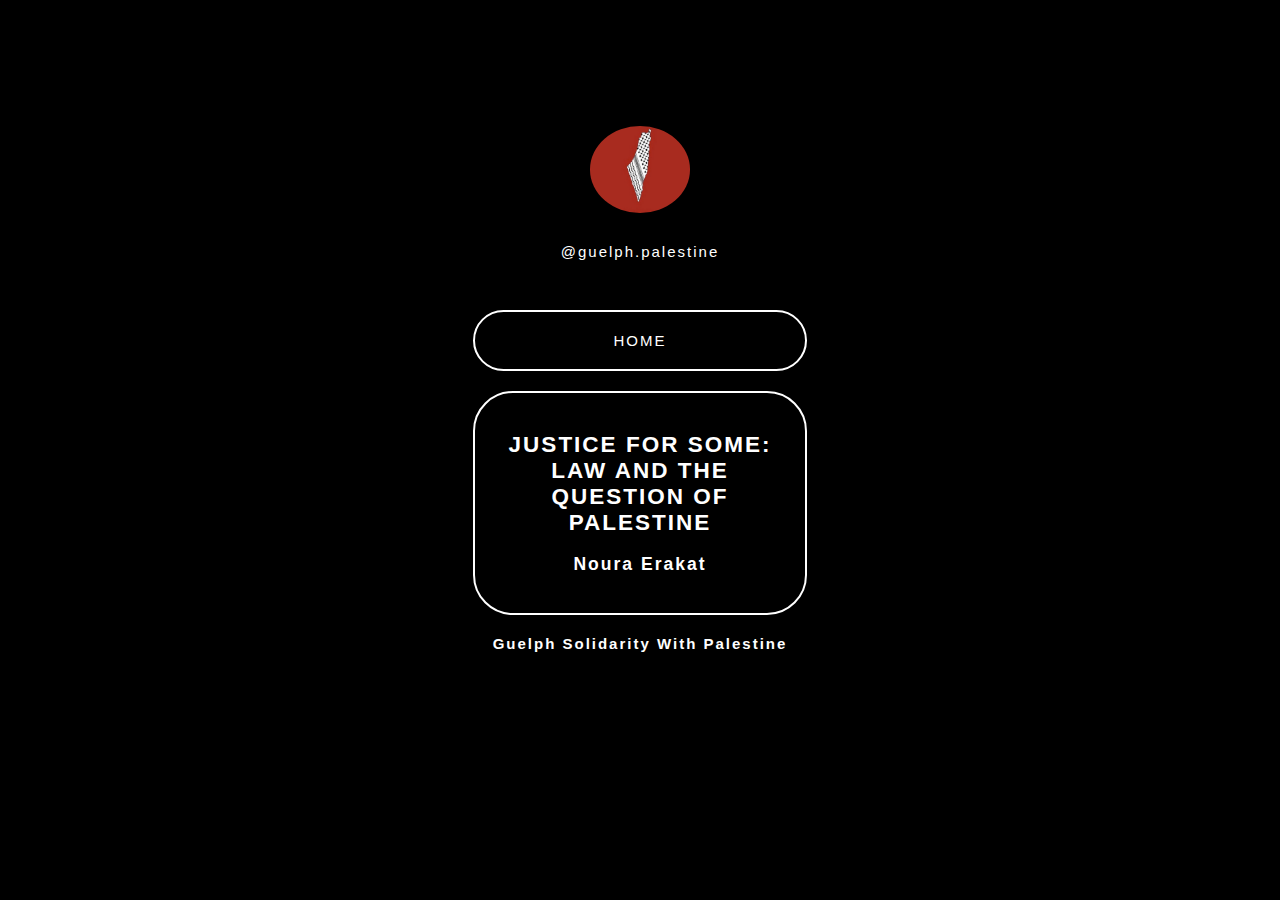
==== links/books.html @ 3a923e6b "book pop out" ====
<html lang="en">
<head>
    <meta charset="UTF-8">
    <meta http-equiv="X-UA-Compatible" content="IE=edge">
    <meta name="viewport" content="width=device-width, initial-scale=1.0">
    <link rel="stylesheet" href="styles.css">
    <title>BOOKS</title>
</head>
<body>
    
    <!-- Profile Pic -->
    <a href="../index.html">
        <img src="../assets/profile.png" alt="" style="border-radius: 50%;" class="profile-picture">

    </a>
    
    <!-- Profile Name -->

    <div class="profile-name">@guelph.palestine</div>

    <!-- Links -->
    <a href="../index.html" class="links">HOME</a>
    
    <!-- Books -->
   
    <a href="https://www.chapters.indigo.ca/en-ca/books/justice-for-some-law-and/9781503613577-item.html?ikwid=palestine&ikwsec=Home&ikwidx=4#algoliaQueryId=498419552d0169fbcd791789e0f593c8" target="_blank" class="links">
        <h2>JUSTICE FOR SOME: LAW AND THE QUESTION OF PALESTINE</h2>
        <h3>Noura Erakat</h3>
    </a>
    <!-- <div class="outer-wrapper">
        <div class="frame">
            <div class="desc">
                <h2>JUSTICE FOR SOME: LAW AND THE QUESTION OF PALESTINE</h2>
                <h3>Noura Erakat</h3>
            </div>
            
        </div>
    </div>
    <br> -->

    <!-- Logo -->
    <div class="bottom-text">Guelph Solidarity With Palestine</div>
</body>
</html>
---- links/styles.css ----
body {
    background: black;
    color: white;
    font-family: 'Open Sans', sans-serif;
    font-size: 15px;
    letter-spacing: 2px;
}



pic {
    max-width: 100%;
    max-height: 100%;
    display: block;
    margin: 0 auto;
}

.profile-picture {
    display: block;
    margin-left: auto;
    margin-right: auto;
    margin-top: 10%;
    height: auto;
    max-width: 100px;
}

.profile-name {
    text-align: center;
    padding: 30px;
}

.links {
    text-align: center;
    margin-top: 20px;
    padding: 20px;
    border: 1px solid white;
    border-width: 2px;
    border-radius: 40px;
    width: 290px;
    display: block;
    margin-left: auto;
    margin-right: auto;
}

a {
    text-decoration: none;
    color: white;
    transition: color 0.5s;
}

.bottom-text {
    text-align: center;
    margin-right: auto;
    font-size: 15px;
    font-weight: bold;
    padding: 20px;
}

a:hover {
    color: black;
    background: white;
}

.container {
    width: 96%;
    margin: 20px auto;
    text-align: center;
}

.book {
    width: 48%;
    float: center;
    background: black;
    margin: 5px;
    padding: 10px;
    text-align: center;
}

.icon{
    height: 75px;
    width: 75px;
    object-fit: contain;
    text-align: center;
}

.outer-wrapper{
    display: block;
    margin: 20px;
    margin-left: auto;
    margin-right: auto;
}

.frame{  
    /* margin-top: 20px;
    padding: 20px;
    width: 250px;
    height: 200px;
    border: 1px solid white;
    border-width: 2px;
    border-radius: 40px;
   
    text-align: center;
    display: block;
    margin-left: auto;
    margin-right: auto; */
    text-align: center;
    margin-top: 20px;
    padding: 20px;
    border: 1px solid white;
    border-width: 2px;
    border-radius: 40px;
    width: 290px;
    display: block;
    margin-left: auto;
    margin-right: auto;
} 

.desc {
    text-align: center;
    margin-right: auto;
    font-size: 15px;
    font-weight: bold;
}
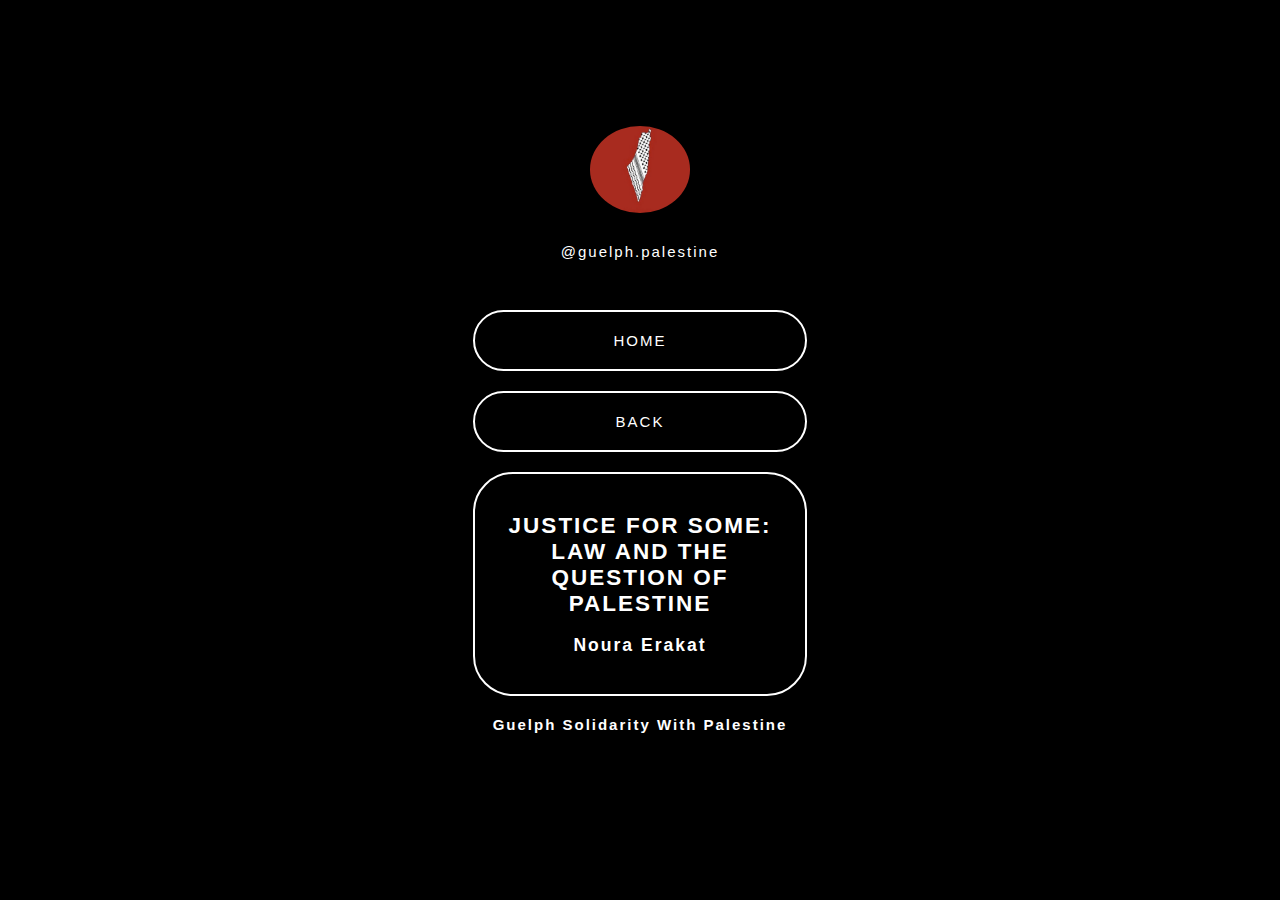
==== commit b150648d: "book pop out" ====
--- a/links/books.html
+++ b/links/books.html
@@ -20,10 +20,12 @@
 
     <!-- Links -->
     <a href="../index.html" class="links">HOME</a>
+
+    <a href="resource.html" class="links">BACK</a>
     
     <!-- Books -->
    
-    <a href="https://www.chapters.indigo.ca/en-ca/books/justice-for-some-law-and/9781503613577-item.html?ikwid=palestine&ikwsec=Home&ikwidx=4#algoliaQueryId=498419552d0169fbcd791789e0f593c8" target="_blank" class="links">
+    <a href="https://www.chapters.indigo.ca/en-ca/books/justice-for-some-law-and/9781503613577-item.html?ikwid=palestine&ikwsec=Home&ikwidx=4#algoliaQueryId=498419552d0169fbcd791789e0f593c8" class="links" target="_blank">
         <h2>JUSTICE FOR SOME: LAW AND THE QUESTION OF PALESTINE</h2>
         <h3>Noura Erakat</h3>
     </a>
--- a/links/styles.css
+++ b/links/styles.css
@@ -41,6 +41,7 @@
     margin-left: auto;
     margin-right: auto;
 }
+
 
 a {
     text-decoration: none;
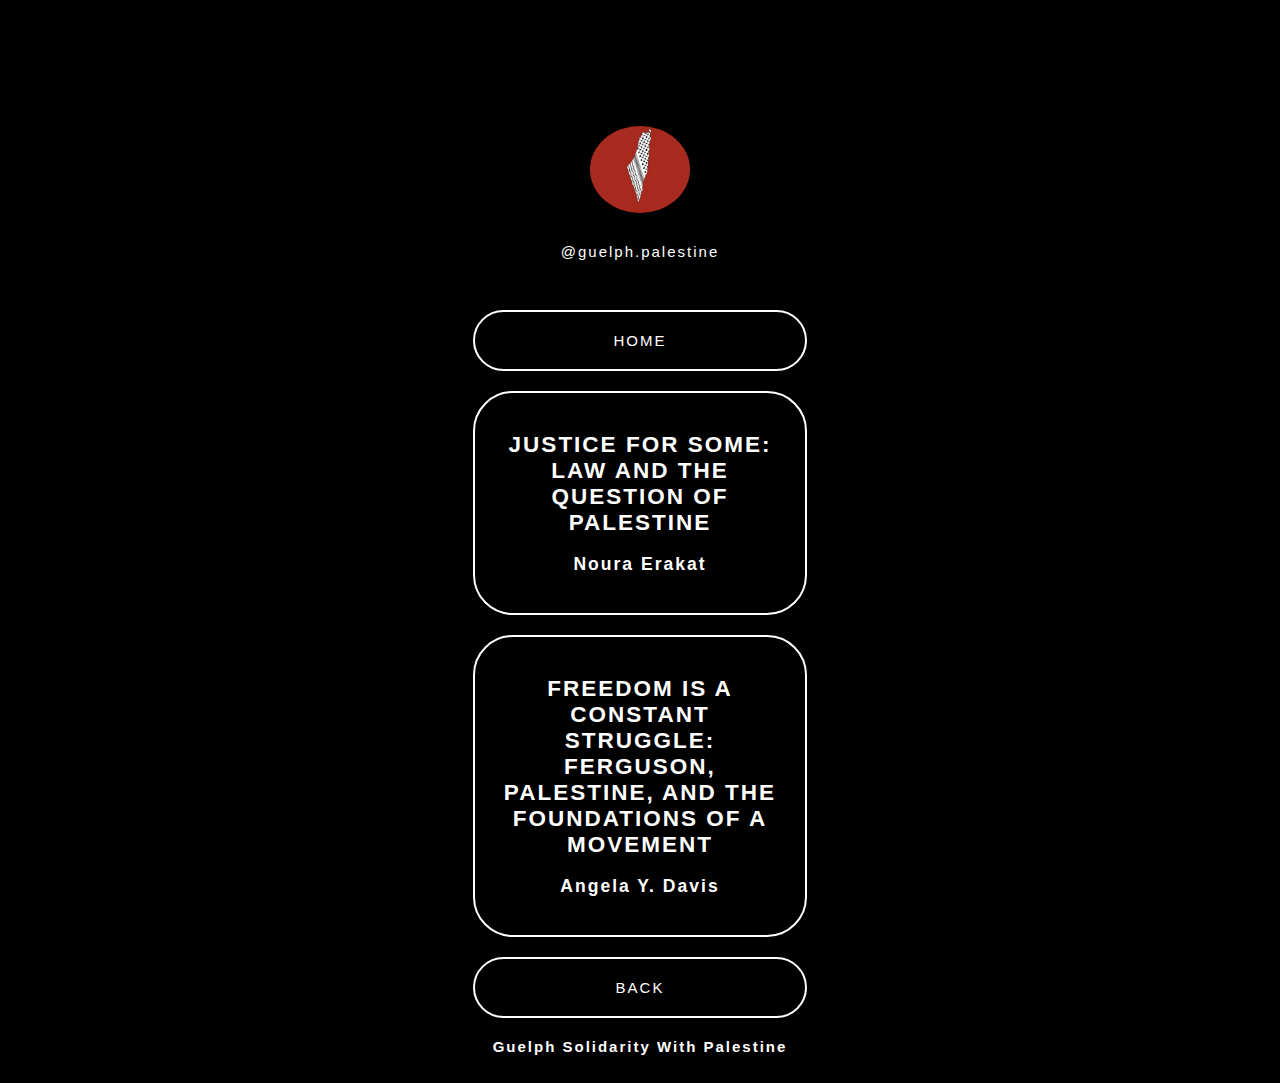
==== commit 26bdd812: "book pop out" ====
--- a/links/books.html
+++ b/links/books.html
@@ -21,24 +21,20 @@
     <!-- Links -->
     <a href="../index.html" class="links">HOME</a>
 
-    <a href="resource.html" class="links">BACK</a>
-    
     <!-- Books -->
    
     <a href="https://www.chapters.indigo.ca/en-ca/books/justice-for-some-law-and/9781503613577-item.html?ikwid=palestine&ikwsec=Home&ikwidx=4#algoliaQueryId=498419552d0169fbcd791789e0f593c8" class="links" target="_blank">
         <h2>JUSTICE FOR SOME: LAW AND THE QUESTION OF PALESTINE</h2>
         <h3>Noura Erakat</h3>
     </a>
-    <!-- <div class="outer-wrapper">
-        <div class="frame">
-            <div class="desc">
-                <h2>JUSTICE FOR SOME: LAW AND THE QUESTION OF PALESTINE</h2>
-                <h3>Noura Erakat</h3>
-            </div>
-            
-        </div>
-    </div>
-    <br> -->
+    
+    <a href="https://www.chapters.indigo.ca/en-ca/books/freedom-is-a-constant-struggle/9781608465644-item.html?ikwid=palestine&ikwsec=Home&ikwidx=1#algoliaQueryId=9dfd62bd75802832676fc22140c0ad34" class="links" target="_blank">
+        <h2>FREEDOM IS A CONSTANT STRUGGLE: FERGUSON, PALESTINE, AND THE FOUNDATIONS OF A MOVEMENT</h2>
+        <h3>Angela Y. Davis</h3>
+    </a>
+    <!-- Go Back -->
+
+    <a href="resource.html" class="links">BACK</a>
 
     <!-- Logo -->
     <div class="bottom-text">Guelph Solidarity With Palestine</div>
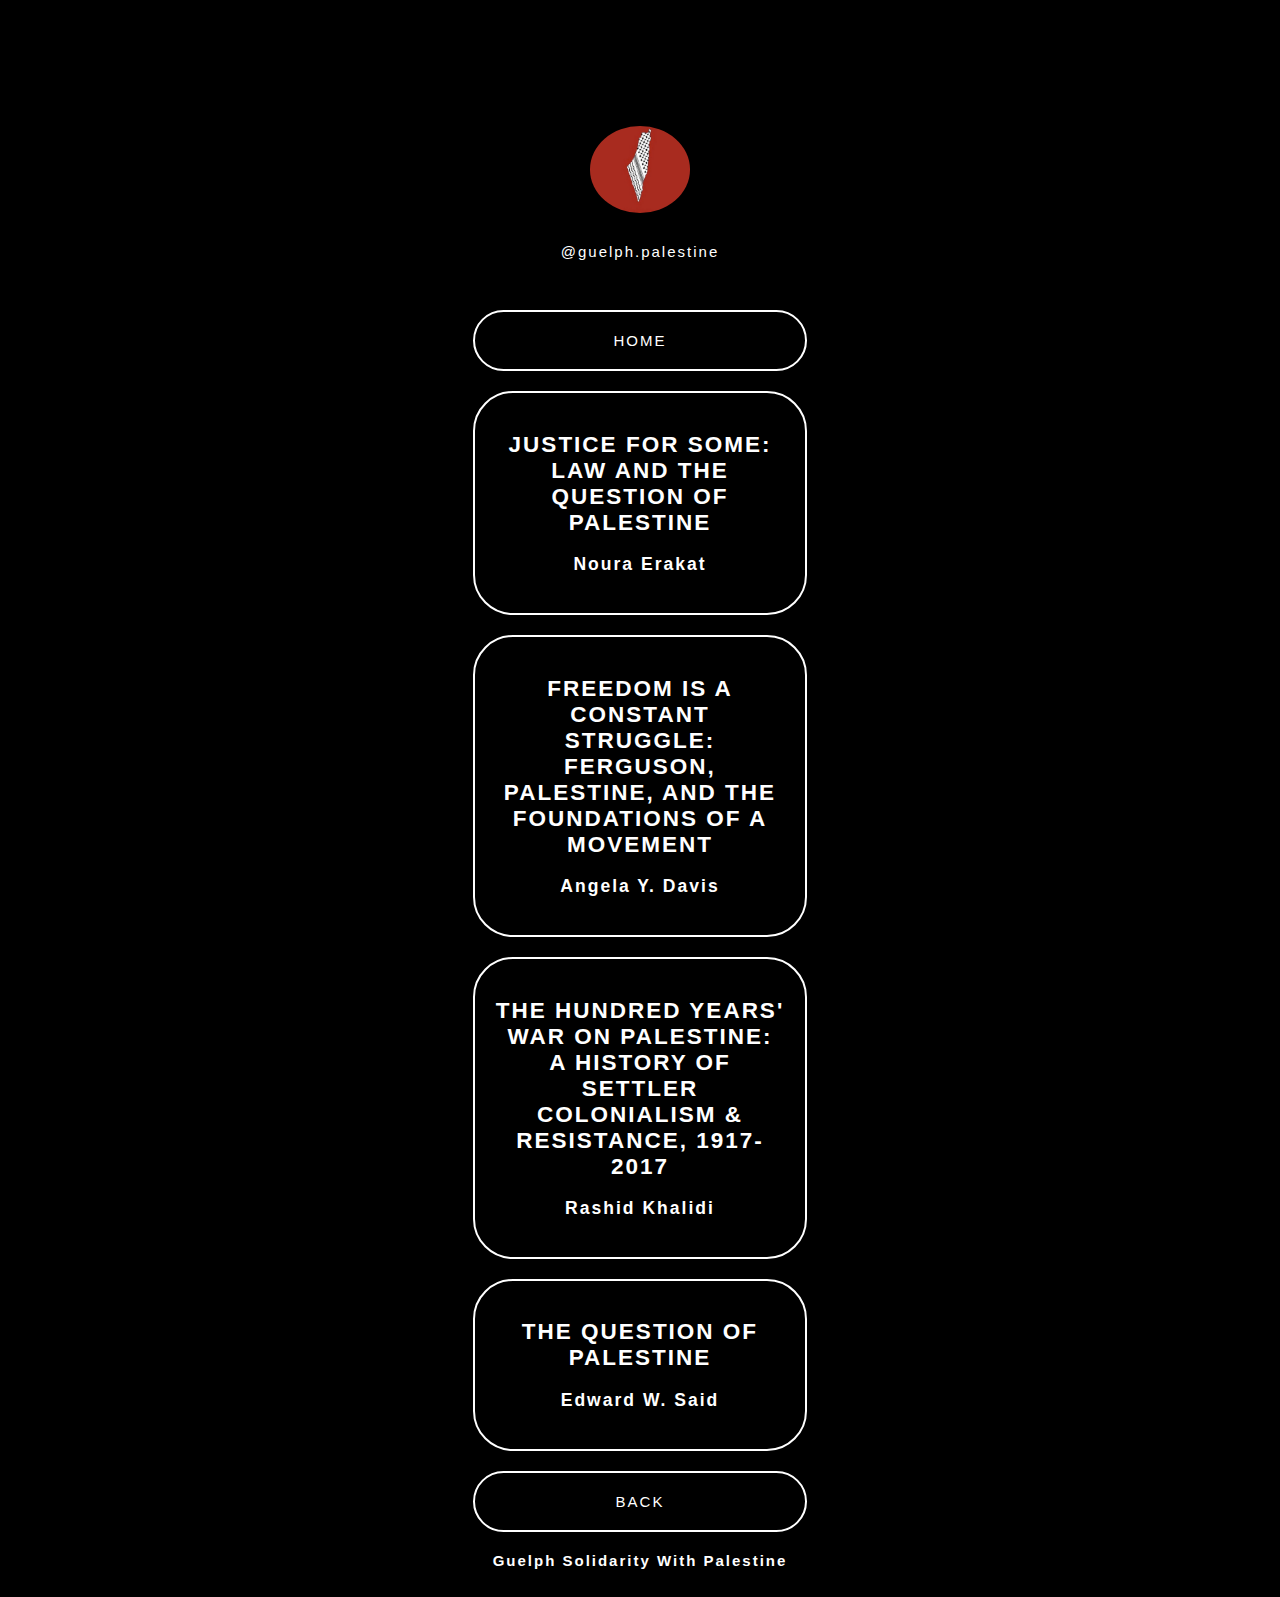
==== commit a700c246: "added books" ====
--- a/links/books.html
+++ b/links/books.html
@@ -32,6 +32,17 @@
         <h2>FREEDOM IS A CONSTANT STRUGGLE: FERGUSON, PALESTINE, AND THE FOUNDATIONS OF A MOVEMENT</h2>
         <h3>Angela Y. Davis</h3>
     </a>
+
+    <a href="https://www.chapters.indigo.ca/en-ca/books/the-hundred-years-war-on/9781250787651-item.html?ikwid=palestine&ikwsec=Home&ikwidx=0#algoliaQueryId=9dfd62bd75802832676fc22140c0ad34" class="links" target="_blank">
+        <h2>THE HUNDRED YEARS' WAR ON PALESTINE: A HISTORY OF SETTLER COLONIALISM & RESISTANCE, 1917-2017</h2>
+        <h3>Rashid Khalidi</h3>
+    </a>
+
+    <a href="https://www.chapters.indigo.ca/en-ca/books/the-question-of-palestine/9780679739883-item.html?ikwid=palestine&ikwsec=Home&ikwidx=5#algoliaQueryId=9dfd62bd75802832676fc22140c0ad34" class="links" target="_blank">
+        <h2>THE QUESTION OF PALESTINE</h2>
+        <h3>Edward W. Said</h3>
+    </a>
+
     <!-- Go Back -->
 
     <a href="resource.html" class="links">BACK</a>
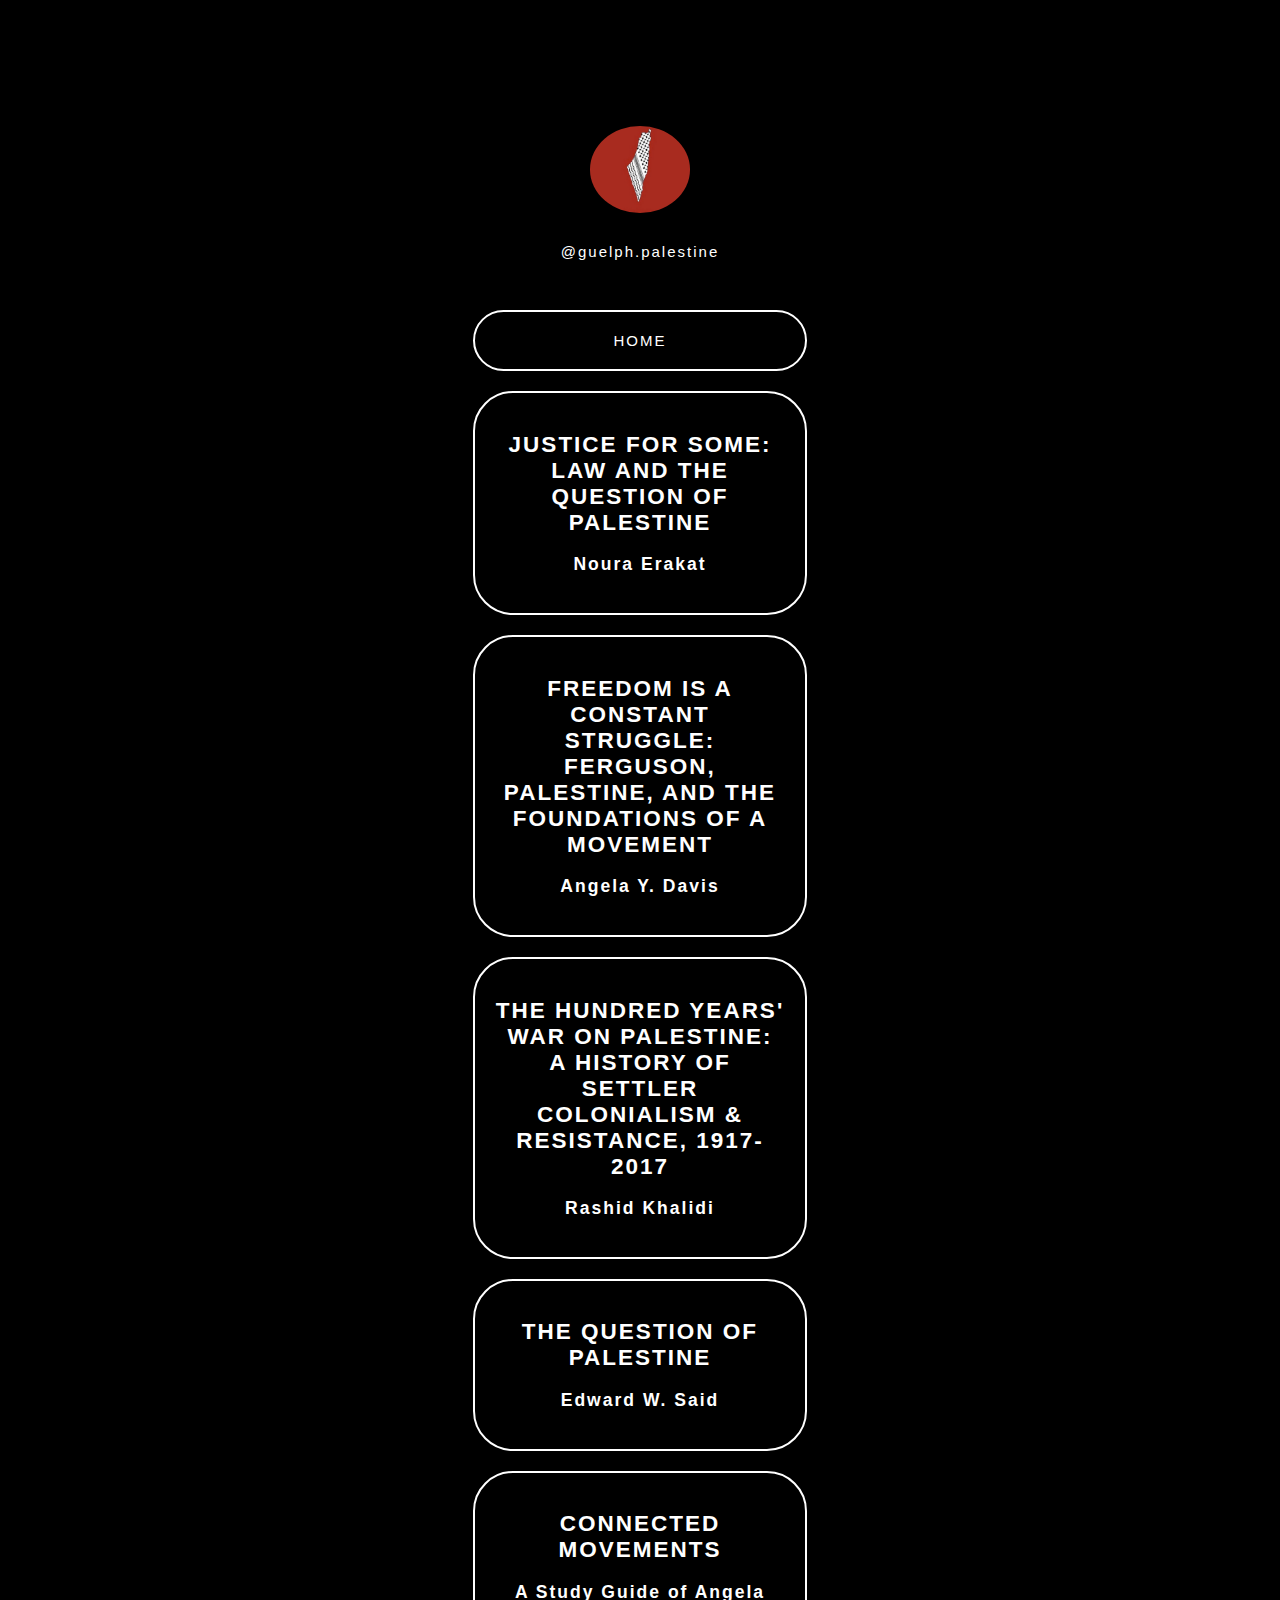
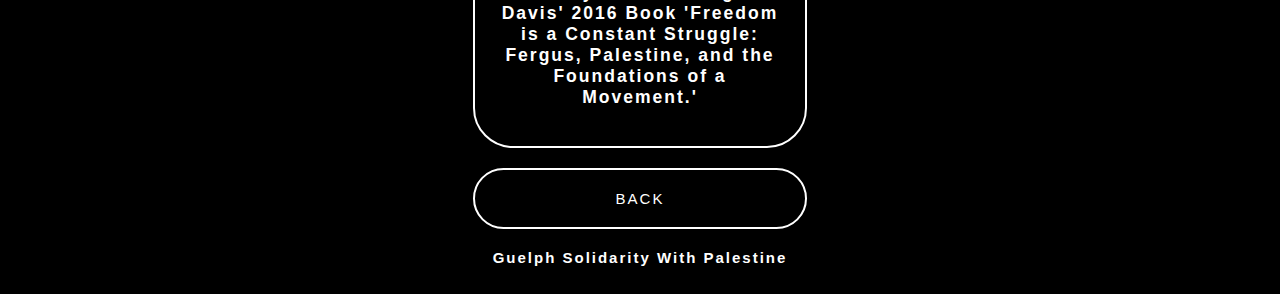
==== commit 1612f043: "Completed .2" ====
--- a/links/books.html
+++ b/links/books.html
@@ -4,7 +4,7 @@
     <meta http-equiv="X-UA-Compatible" content="IE=edge">
     <meta name="viewport" content="width=device-width, initial-scale=1.0">
     <link rel="stylesheet" href="styles.css">
-    <title>BOOKS</title>
+    <title>READ</title>
 </head>
 <body>
     
@@ -23,7 +23,7 @@
 
     <!-- Books -->
    
-    <a href="https://www.chapters.indigo.ca/en-ca/books/justice-for-some-law-and/9781503613577-item.html?ikwid=palestine&ikwsec=Home&ikwidx=4#algoliaQueryId=498419552d0169fbcd791789e0f593c8" class="links" target="_blank">
+    <a href="http://www.nouraerakat.com/justice-for-some.html?mc_cid=0b5c7e4e80&mc_eid=UNIQID" class="links" target="_blank">
         <h2>JUSTICE FOR SOME: LAW AND THE QUESTION OF PALESTINE</h2>
         <h3>Noura Erakat</h3>
     </a>
@@ -43,6 +43,11 @@
         <h3>Edward W. Said</h3>
     </a>
 
+    <a href="https://www.radicalinprogress.org/davis-2016-1?fbclid=IwAR2ukSy15yGwXSwQ_r7cKnftOg7Pf5eDQFoiN-0x_CXnwVnnEUxdm2quegg" class="links" target="_blank" >
+        <h2>CONNECTED MOVEMENTS</h2>
+        <h3>A Study Guide of Angela Davis' 2016 Book 'Freedom is a Constant Struggle: Fergus, Palestine, and the Foundations of a Movement.'</h3> 
+    </a>
+
     <!-- Go Back -->
 
     <a href="resource.html" class="links">BACK</a>
